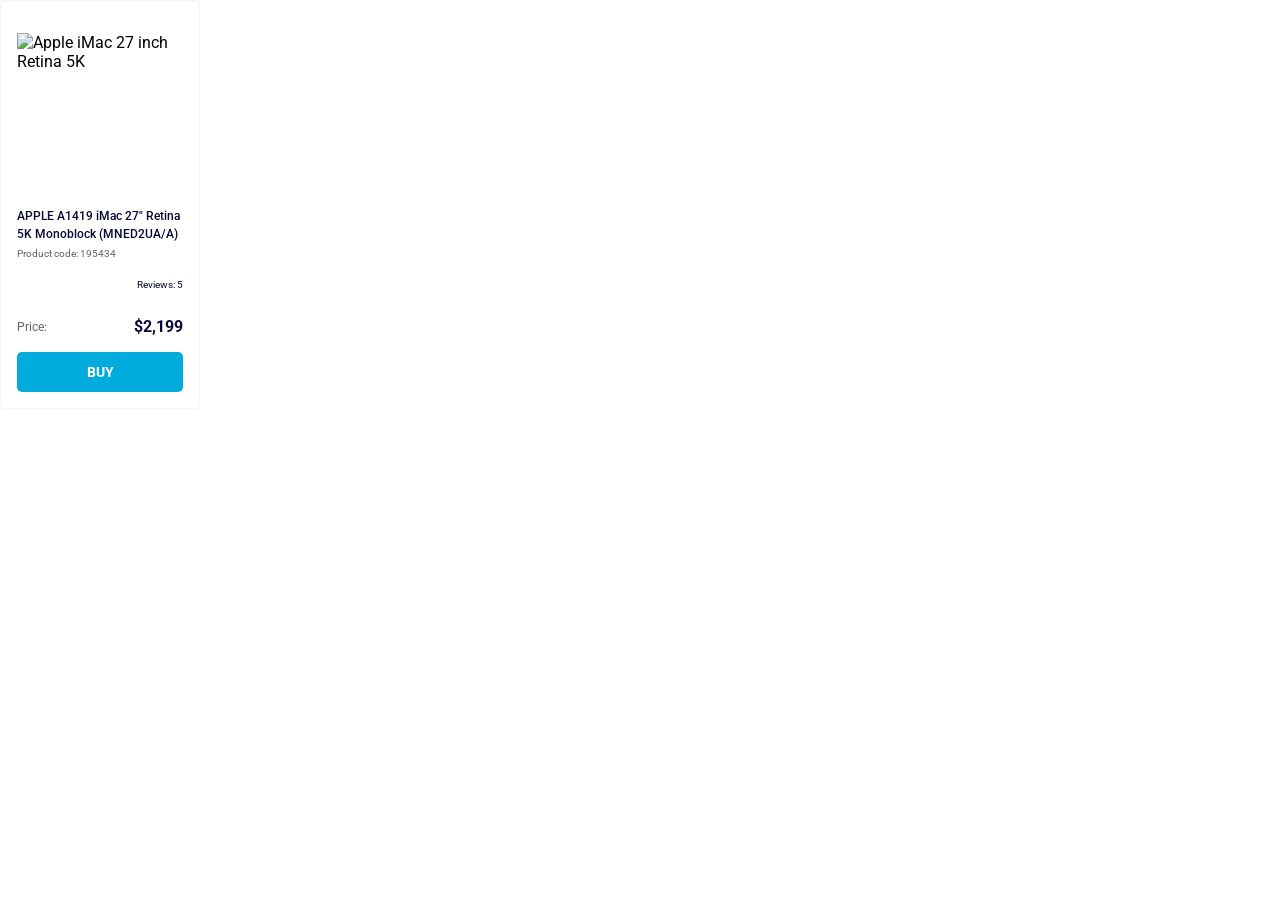
==== index.html @ 536f39da "make build" ====
<!doctype html>
<html lang="en">
  <head>
    <meta charset="UTF-8">
    <meta name="viewport" content="width=device-width, initial-scale=1.0">
    <title>Product cards</title>
    <link rel="stylesheet" href="/index.e378193d.css">
    <link rel="preconnect" href="https://fonts.googleapis.com">
    <link rel="preconnect" href="https://fonts.gstatic.com" crossorigin="anonymous">
    <link href="https://fonts.googleapis.com/css2?family=Roboto:ital,wght@0,100..900;1,100..900&display=swap" rel="stylesheet">
  </head>
  <body>
    <main class="main">
      <div class="card" data-qa="card">
        <img src="/imac.d0e0225a.jpeg" alt="Apple iMac 27 inch Retina 5K" class="card__image">
        <a href="#" class="card__title">
          APPLE A1419 iMac 27" Retina 5K Monoblock (MNED2UA/A)
        </a>
        <span class="card__code">Product code: 195434</span>
        <div class="card__rating">
          <div class="stars stars--4">
            <div class="stars__star"></div>
            <div class="stars__star"></div>
            <div class="stars__star"></div>
            <div class="stars__star"></div>
            <div class="stars__star"></div>
          </div>
          <span class="card__rating-value">Reviews: 5</span>
        </div>
        <div class="card__price">
          <span class="card__price-label">Price:</span>
          <span class="card__price-value">$2,199</span>
        </div>
        <a href="#" class="card__button" data-qa="hover">
          Buy
        </a>
      </div>
    </main>
  <script src="/layout_product-cards.59712999.js"></script></body>
</html>
---- index.e378193d.css ----
.stars {
  align-items: center;
  display: flex;
}

.stars__star {
  background-image: url("star.fa806e3c.svg");
  background-position: center;
  background-repeat: no-repeat;
  width: 16px;
  height: 16px;
  margin-right: 4px;
}

.stars__star:last-child {
  margin-right: 0;
}

.stars--1 .stars__star:nth-child(-n+1), .stars--2 .stars__star:nth-child(-n+2), .stars--3 .stars__star:nth-child(-n+3), .stars--4 .stars__star:nth-child(-n+4), .stars--5 .stars__star:nth-child(-n+5) {
  background-image: url("star-active.2be54011.svg");
}

.card {
  box-sizing: border-box;
  border: 1px solid #f3f3f3;
  border-radius: 5px;
  flex-direction: column;
  width: 200px;
  padding: 32px 16px 16px;
  display: flex;
}

.card__image {
  object-fit: contain;
  width: 100%;
  height: 134px;
  margin: 0 0 40px;
  display: block;
}

.card__title {
  color: #060b35;
  margin-bottom: 4px;
  font-size: 12px;
  font-weight: 500;
  line-height: 18px;
  text-decoration: none;
  display: block;
}

.card__title:hover {
  text-decoration: underline;
}

.card__code {
  color: #616070;
  margin: 0 0 16px;
  font-size: 10px;
  font-weight: 400;
  line-height: 14px;
  display: block;
}

.card__rating {
  justify-content: space-between;
  align-items: center;
  margin-bottom: 24px;
  display: flex;
}

.card__rating-value {
  color: #060b35;
  font-size: 10px;
  font-weight: 400;
  line-height: 14px;
}

.card__price {
  justify-content: space-between;
  align-items: center;
  margin-bottom: 16px;
  display: flex;
}

.card__price-label {
  color: #616070;
  font-size: 12px;
  font-weight: 400;
}

.card__price-value {
  color: #060b35;
  font-size: 16px;
  font-weight: 700;
}

.card__button {
  box-sizing: border-box;
  color: #fff;
  text-transform: uppercase;
  background-color: #00acdc;
  border: 1px solid #0000;
  border-radius: 5px;
  justify-content: center;
  align-items: center;
  width: 100%;
  height: 40px;
  font-family: inherit;
  font-size: 14px;
  font-weight: 700;
  text-decoration: none;
  display: flex;
}

.card__button:hover {
  color: #00acdc;
  background-color: #0000;
  border-color: #00acdc;
}

body {
  margin: 0;
  font-family: Roboto, sans-serif;
}
/*# sourceMappingURL=index.e378193d.css.map */
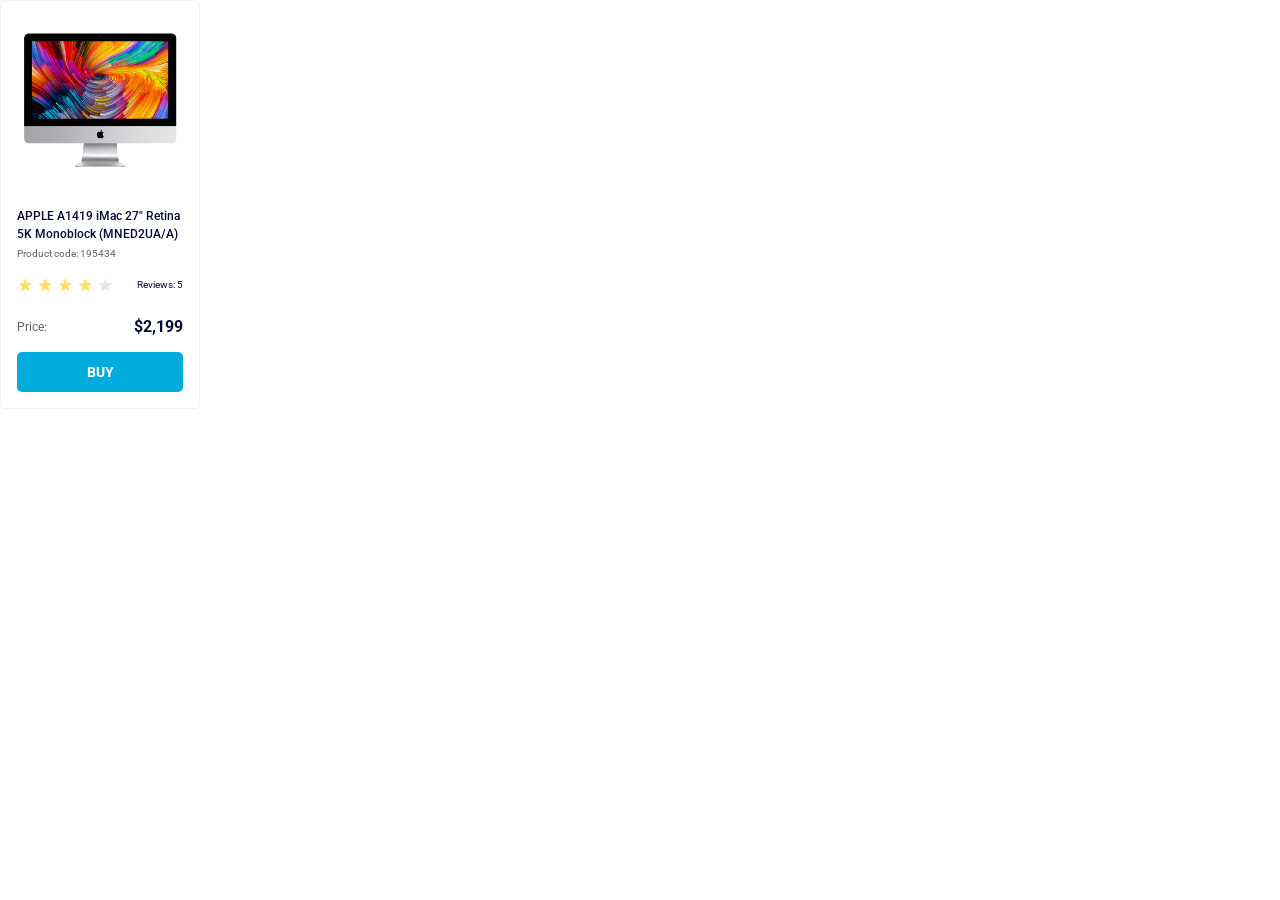
==== commit ed9045fb: "Updates" ====
--- a/index.html
+++ b/index.html
@@ -1,40 +1 @@
-<!doctype html>
-<html lang="en">
-  <head>
-    <meta charset="UTF-8">
-    <meta name="viewport" content="width=device-width, initial-scale=1.0">
-    <title>Product cards</title>
-    <link rel="stylesheet" href="/index.e378193d.css">
-    <link rel="preconnect" href="https://fonts.googleapis.com">
-    <link rel="preconnect" href="https://fonts.gstatic.com" crossorigin="anonymous">
-    <link href="https://fonts.googleapis.com/css2?family=Roboto:ital,wght@0,100..900;1,100..900&display=swap" rel="stylesheet">
-  </head>
-  <body>
-    <main class="main">
-      <div class="card" data-qa="card">
-        <img src="/imac.d0e0225a.jpeg" alt="Apple iMac 27 inch Retina 5K" class="card__image">
-        <a href="#" class="card__title">
-          APPLE A1419 iMac 27" Retina 5K Monoblock (MNED2UA/A)
-        </a>
-        <span class="card__code">Product code: 195434</span>
-        <div class="card__rating">
-          <div class="stars stars--4">
-            <div class="stars__star"></div>
-            <div class="stars__star"></div>
-            <div class="stars__star"></div>
-            <div class="stars__star"></div>
-            <div class="stars__star"></div>
-          </div>
-          <span class="card__rating-value">Reviews: 5</span>
-        </div>
-        <div class="card__price">
-          <span class="card__price-label">Price:</span>
-          <span class="card__price-value">$2,199</span>
-        </div>
-        <a href="#" class="card__button" data-qa="hover">
-          Buy
-        </a>
-      </div>
-    </main>
-  <script src="/layout_product-cards.59712999.js"></script></body>
-</html>
+<!doctype html><html lang="en"><head><meta charset="utf-8"><meta name="viewport" content="width=device-width, initial-scale=1.0"><title>Product cards</title><link rel="stylesheet" href="index.94a6fd7b.css"><link rel="preconnect" href="https://fonts.googleapis.com"><link rel="preconnect" href="https://fonts.gstatic.com" crossorigin><link href="https://fonts.googleapis.com/css2?family=Roboto:ital,wght@0,100..900;1,100..900&display=swap" rel="stylesheet"></head><body> <main class="main"> <div class="card" data-qa="card"> <img src="imac.202c52ff.jpeg" alt="Apple iMac 27 inch Retina 5K" class="card__image"> <a href="#" class="card__title"> APPLE A1419 iMac 27" Retina 5K Monoblock (MNED2UA/A) </a> <span class="card__code">Product code: 195434</span> <div class="card__rating"> <div class="stars stars--4"> <div class="stars__star"></div> <div class="stars__star"></div> <div class="stars__star"></div> <div class="stars__star"></div> <div class="stars__star"></div> </div> <span class="card__rating-value">Reviews: 5</span> </div> <div class="card__price"> <span class="card__price-label">Price:</span> <span class="card__price-value">$2,199</span> </div> <a href="#" class="card__button" data-qa="hover"> Buy </a> </div> </main> </body></html>
--- a/index.94a6fd7b.css
+++ b/index.94a6fd7b.css
@@ -0,0 +1,2 @@
+.stars{align-items:center;display:flex}.stars__star{background-image:url(star.822d561e.svg);background-position:50%;background-repeat:no-repeat;width:16px;height:16px;margin-right:4px}.stars__star:last-child{margin-right:0}.stars--1 .stars__star:nth-child(-n+1),.stars--2 .stars__star:nth-child(-n+2),.stars--3 .stars__star:nth-child(-n+3),.stars--4 .stars__star:nth-child(-n+4),.stars--5 .stars__star:nth-child(-n+5){background-image:url(star-active.edda4c43.svg)}.card{box-sizing:border-box;border:1px solid #f3f3f3;border-radius:5px;flex-direction:column;width:200px;padding:32px 16px 16px;display:flex}.card__image{object-fit:contain;width:100%;height:134px;margin:0 0 40px;display:block}.card__title{color:#060b35;margin-bottom:4px;font-size:12px;font-weight:500;line-height:18px;text-decoration:none;display:block}.card__title:hover{text-decoration:underline}.card__code{color:#616070;margin:0 0 16px;font-size:10px;font-weight:400;line-height:14px;display:block}.card__rating{justify-content:space-between;align-items:center;margin-bottom:24px;display:flex}.card__rating-value{color:#060b35;font-size:10px;font-weight:400;line-height:14px}.card__price{justify-content:space-between;align-items:center;margin-bottom:16px;display:flex}.card__price-label{color:#616070;font-size:12px;font-weight:400}.card__price-value{color:#060b35;font-size:16px;font-weight:700}.card__button{box-sizing:border-box;color:#fff;text-transform:uppercase;background-color:#00acdc;border:1px solid #0000;border-radius:5px;justify-content:center;align-items:center;width:100%;height:40px;font-family:inherit;font-size:14px;font-weight:700;text-decoration:none;display:flex}.card__button:hover{color:#00acdc;background-color:#0000;border-color:#00acdc}body{margin:0;font-family:Roboto,sans-serif}
+/*# sourceMappingURL=index.94a6fd7b.css.map */
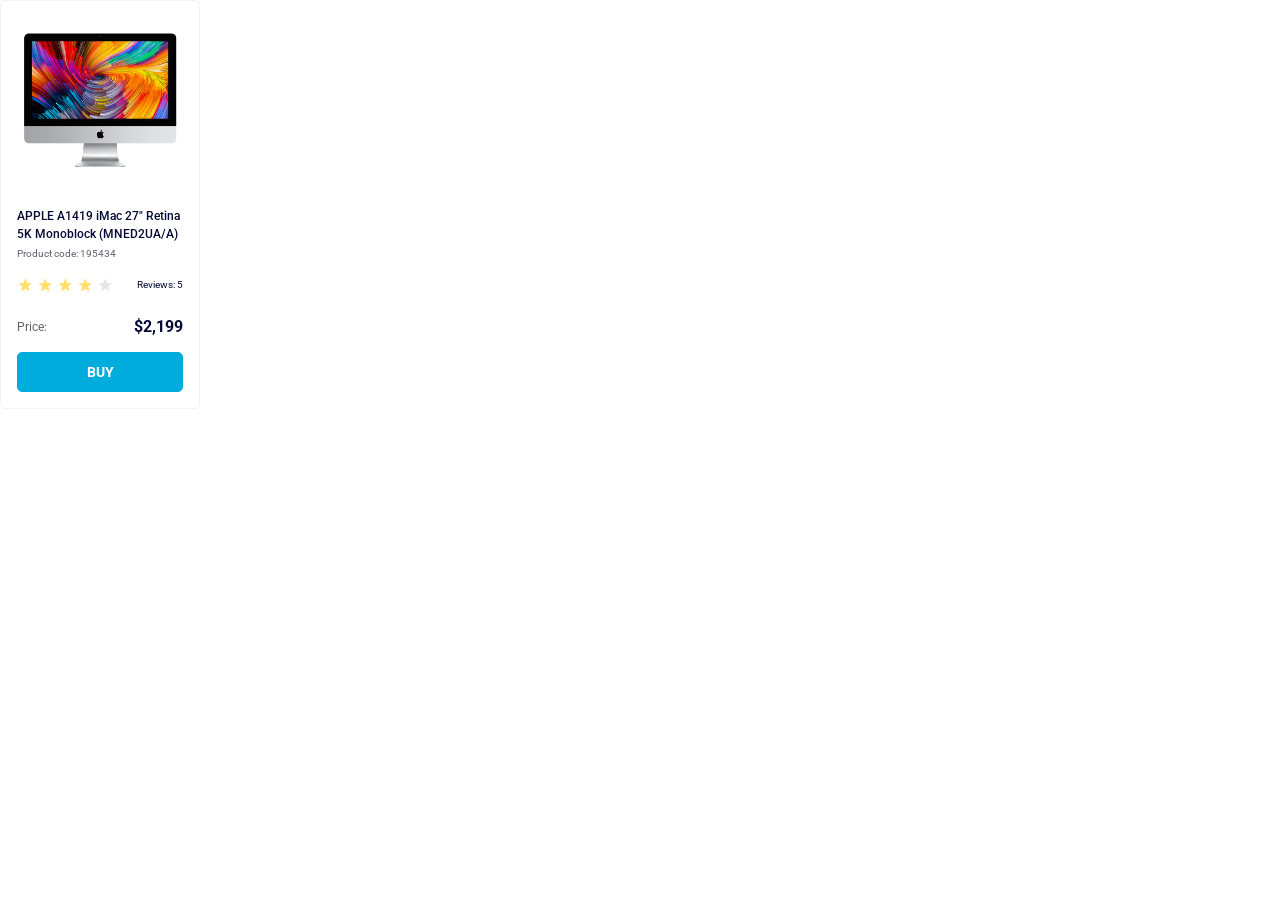
==== commit 256938cf: "Updates" ====
--- a/index.html
+++ b/index.html
@@ -1 +1 @@
-<!doctype html><html lang="en"><head><meta charset="utf-8"><meta name="viewport" content="width=device-width, initial-scale=1.0"><title>Product cards</title><link rel="stylesheet" href="index.94a6fd7b.css"><link rel="preconnect" href="https://fonts.googleapis.com"><link rel="preconnect" href="https://fonts.gstatic.com" crossorigin><link href="https://fonts.googleapis.com/css2?family=Roboto:ital,wght@0,100..900;1,100..900&display=swap" rel="stylesheet"></head><body> <main class="main"> <div class="card" data-qa="card"> <img src="imac.202c52ff.jpeg" alt="Apple iMac 27 inch Retina 5K" class="card__image"> <a href="#" class="card__title"> APPLE A1419 iMac 27" Retina 5K Monoblock (MNED2UA/A) </a> <span class="card__code">Product code: 195434</span> <div class="card__rating"> <div class="stars stars--4"> <div class="stars__star"></div> <div class="stars__star"></div> <div class="stars__star"></div> <div class="stars__star"></div> <div class="stars__star"></div> </div> <span class="card__rating-value">Reviews: 5</span> </div> <div class="card__price"> <span class="card__price-label">Price:</span> <span class="card__price-value">$2,199</span> </div> <a href="#" class="card__button" data-qa="hover"> Buy </a> </div> </main> </body></html>+<!doctype html><html lang="en"><head><meta charset="utf-8"><meta name="viewport" content="width=device-width, initial-scale=1.0"><title>Product cards</title><link rel="stylesheet" href="index.9d486ba8.css"><link rel="preconnect" href="https://fonts.googleapis.com"><link rel="preconnect" href="https://fonts.gstatic.com" crossorigin><link href="https://fonts.googleapis.com/css2?family=Roboto:ital,wght@0,100..900;1,100..900&display=swap" rel="stylesheet"></head><body> <main class="main"> <div class="card" data-qa="card"> <img src="imac.202c52ff.jpeg" alt="Apple iMac 27 inch Retina 5K" class="card__image"> <a href="#" class="card__title"> APPLE A1419 iMac 27" Retina 5K Monoblock (MNED2UA/A) </a> <span class="card__code">Product code: 195434</span> <div class="card__rating"> <div class="stars stars--4"> <div class="stars__star"></div> <div class="stars__star"></div> <div class="stars__star"></div> <div class="stars__star"></div> <div class="stars__star"></div> </div> <span class="card__rating-value">Reviews: 5</span> </div> <div class="card__price"> <span class="card__price-label">Price:</span> <span class="card__price-value">$2,199</span> </div> <a href="#" class="card__button" data-qa="hover"> Buy </a> </div> </main> </body></html>
--- a/index.9d486ba8.css
+++ b/index.9d486ba8.css
@@ -0,0 +1,2 @@
+.stars{align-items:center;display:flex}.stars__star{background-image:url(star.822d561e.svg);background-position:50%;background-repeat:no-repeat;width:16px;height:16px;margin-right:4px}.stars__star:last-child{margin-right:0}.stars--1 .stars__star:nth-child(-n+1),.stars--2 .stars__star:nth-child(-n+2),.stars--3 .stars__star:nth-child(-n+3),.stars--4 .stars__star:nth-child(-n+4),.stars--5 .stars__star:nth-child(-n+5){background-image:url(star-active.edda4c43.svg)}.card{box-sizing:border-box;border:1px solid #f3f3f3;border-radius:5px;width:200px;padding:32px 16px 16px}.card__image{width:160px;height:134px;margin:0 auto 40px;display:block}.card__title{color:#060b35;margin-bottom:4px;font-size:12px;font-weight:500;line-height:18px;text-decoration:none;display:block}.card__title:hover{text-decoration:underline}.card__code{color:#616070;margin:0 0 16px;font-size:10px;font-weight:400;line-height:14px;display:block}.card__rating{justify-content:space-between;align-items:center;margin-bottom:24px;display:flex}.card__rating-value{color:#060b35;font-size:10px;font-weight:400;line-height:14px}.card__price{justify-content:space-between;align-items:center;margin-bottom:16px;display:flex}.card__price-label{color:#616070;font-size:12px;font-weight:400}.card__price-value{color:#060b35;font-size:16px;font-weight:700}.card__button{box-sizing:border-box;color:#fff;text-transform:uppercase;background-color:#00acdc;border:1px solid #00acdc;border-radius:5px;justify-content:center;align-items:center;width:100%;height:40px;font-family:inherit;font-size:14px;font-weight:700;text-decoration:none;display:flex}.card__button:hover{background-color:#0000}body{margin:0;font-family:Roboto,sans-serif}
+/*# sourceMappingURL=index.9d486ba8.css.map */
